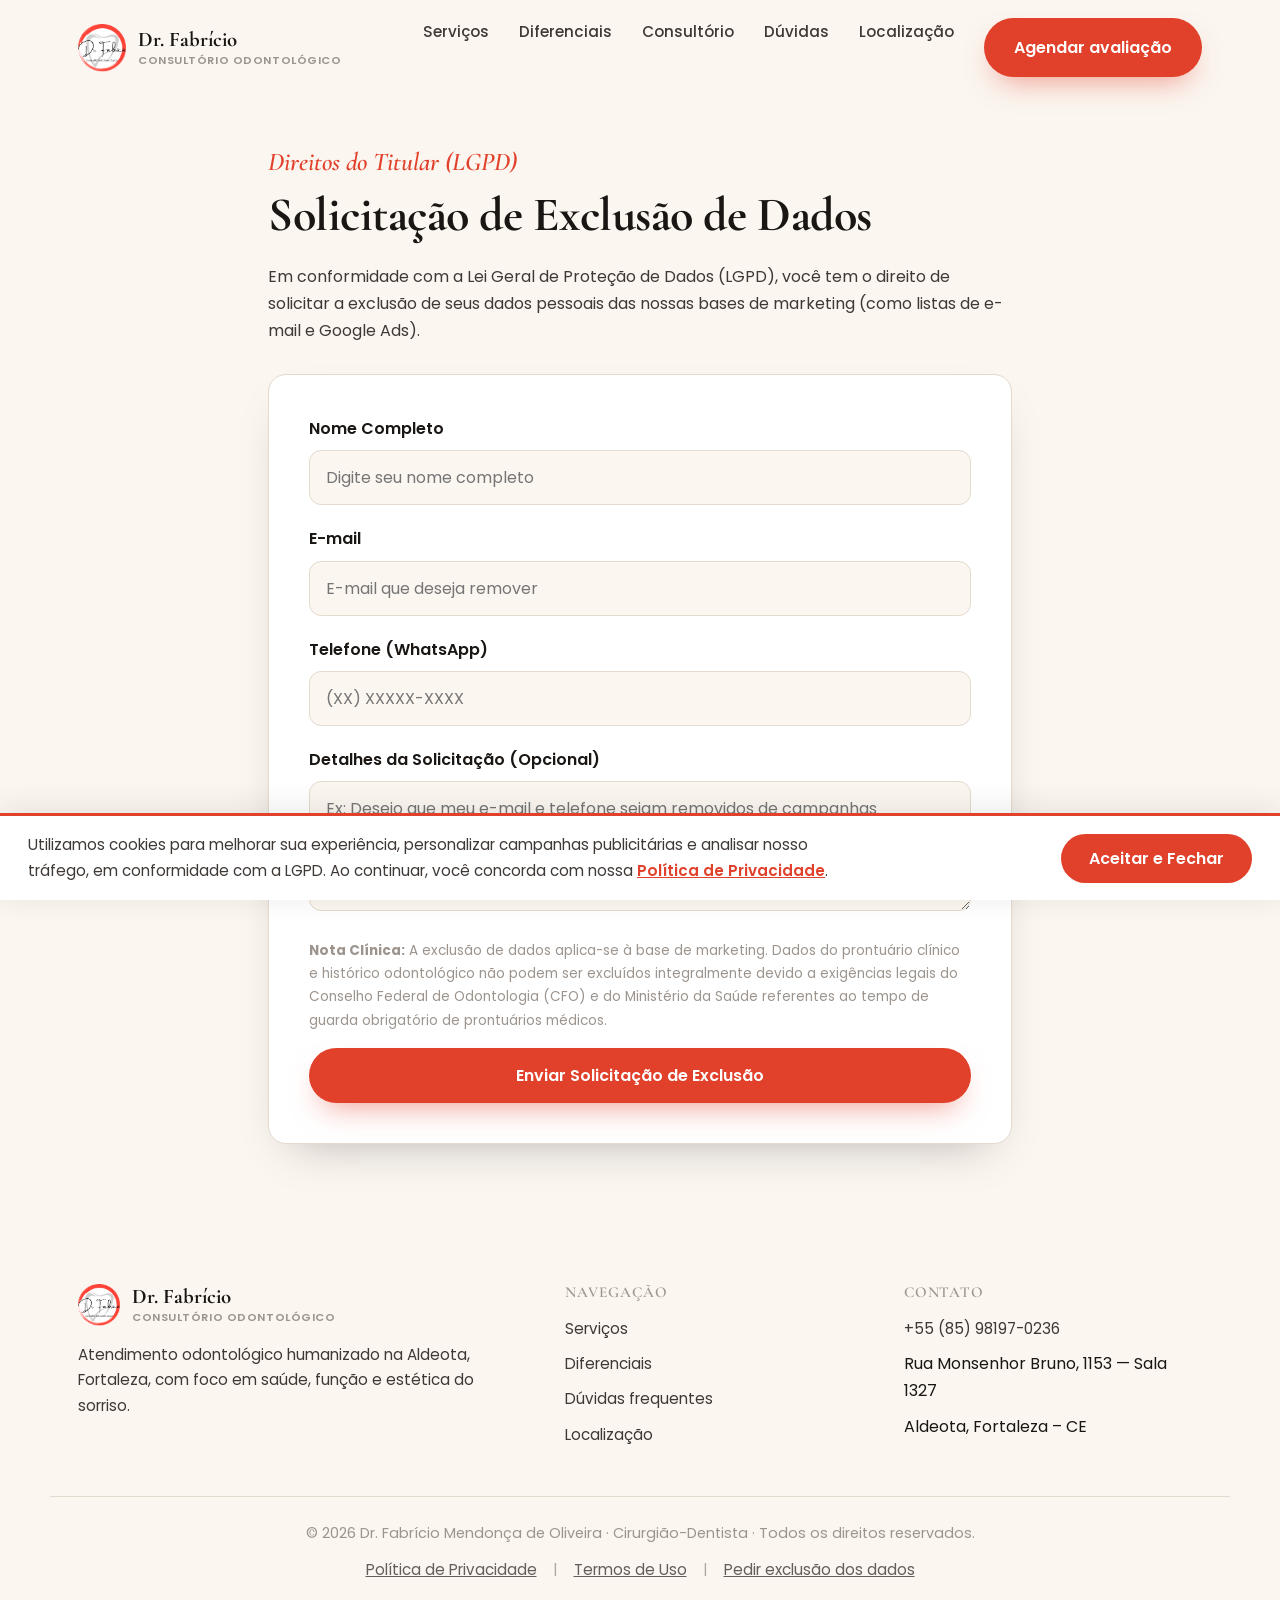
==== exclusao-de-dados.html @ 23b057a2 "feat: atualizacao completa com LGPD, formspree e tipografia" ====
<!DOCTYPE html>
<html lang="pt-BR">
<head>
<meta charset="UTF-8">
<meta name="viewport" content="width=device-width, initial-scale=1.0">
<title>Exclusão de Dados | Dr. Fabrício Mendonça de Oliveira</title>
<meta name="description" content="Solicite a exclusão dos seus dados pessoais conforme a Lei Geral de Proteção de Dados (LGPD).">
<meta name="robots" content="noindex, follow">

<link rel="icon" type="image/x-icon" href="assets/favicon.ico">
<link rel="preconnect" href="https://fonts.googleapis.com">
<link rel="preconnect" href="https://fonts.gstatic.com" crossorigin>
<link href="https://fonts.googleapis.com/css2?family=Cormorant+Garamond:ital,wght@0,500;0,600;0,700;1,500;1,600&family=Poppins:wght@400;500;600&display=swap" rel="stylesheet">
<link rel="stylesheet" href="style.css">
</head>
<body>

<!-- ================= HEADER ================= -->
<header id="header" class="scrolled">
  <div class="container">
    <a href="index.html" class="brand">
      <img src="assets/logo.png" alt="Logo Dr. Fabrício Mendonça de Oliveira">
      <div class="brand-name">Dr. Fabrício
        <span>Consultório Odontológico</span>
      </div>
    </a>
    <button class="menu-toggle" id="menuToggle" aria-label="Abrir menu" aria-expanded="false" aria-controls="navLinks">
      <span></span><span></span><span></span>
    </button>
    <nav>
      <ul class="nav-links" id="navLinks">
        <li><a href="index.html#servicos">Serviços</a></li>
        <li><a href="index.html#diferenciais">Diferenciais</a></li>
        <li><a href="index.html#consultorio">Consultório</a></li>
        <li><a href="index.html#faq">Dúvidas</a></li>
        <li><a href="index.html#local">Localização</a></li>
        <li><a class="btn btn-primary" href="https://wa.me/5585981970236" target="_blank" rel="noopener noreferrer">Agendar avaliação</a></li>
      </ul>
    </nav>
  </div>
</header>

<!-- ================= CONTEÚDO LEGAL ================= -->
<main class="legal-content">
  <span class="eyebrow">Direitos do Titular (LGPD)</span>
  <h1>Solicitação de Exclusão de Dados</h1>
  <p>Em conformidade com a Lei Geral de Proteção de Dados (LGPD), você tem o direito de solicitar a exclusão de seus dados pessoais das nossas bases de marketing (como listas de e-mail e Google Ads).</p>

  <div class="form-exclusao">
    
    <!-- Formulário -->
    <form id="lgpd-form">
      <div class="form-group">
        <label for="nome">Nome Completo</label>
        <input type="text" id="nome" name="nome" required placeholder="Digite seu nome completo">
      </div>
      
      <div class="form-group">
        <label for="email">E-mail</label>
        <input type="email" id="email" name="email" required placeholder="E-mail que deseja remover">
      </div>
      
      <div class="form-group">
        <label for="telefone">Telefone (WhatsApp)</label>
        <input type="tel" id="telefone" name="telefone" required placeholder="(XX) XXXXX-XXXX">
      </div>
      
      <div class="form-group">
        <label for="mensagem">Detalhes da Solicitação (Opcional)</label>
        <textarea id="mensagem" name="mensagem" rows="4" placeholder="Ex: Desejo que meu e-mail e telefone sejam removidos de campanhas publicitárias."></textarea>
      </div>
      
      <p class="form-obs"><strong>Nota Clínica:</strong> A exclusão de dados aplica-se à base de marketing. Dados do prontuário clínico e histórico odontológico não podem ser excluídos integralmente devido a exigências legais do Conselho Federal de Odontologia (CFO) e do Ministério da Saúde referentes ao tempo de guarda obrigatório de prontuários médicos.</p>
      
      <button type="submit" id="btn-submit" class="btn btn-primary" style="width:100%; justify-content:center; padding: 15px;">Enviar Solicitação de Exclusão</button>
    </form>

    <!-- Mensagem de Sucesso (Oculta por padrão) -->
    <div id="form-success" style="display: none; text-align: center; padding: 30px 0;">
      <svg width="64" height="64" viewBox="0 0 24 24" fill="none" stroke="var(--red)" stroke-width="2" style="margin-bottom: 15px;">
        <path d="M22 11.08V12a10 10 0 1 1-5.93-9.14"></path>
        <polyline points="22 4 12 14.01 9 11.01"></polyline>
      </svg>
      <h3 style="margin-bottom: 10px; font-size: 1.5rem;">Solicitação Recebida!</h3>
      <p style="color: var(--ink-soft);">Sua solicitação de exclusão de dados de marketing foi enviada com sucesso para nossa equipe. Processaremos seu pedido no prazo exigido pela lei.</p>
      <button onclick="window.location.href='index.html'" class="btn btn-ghost" style="margin-top: 15px;">Voltar ao Início</button>
    </div>

  </div>
</main>

<!-- ================= FOOTER ================= -->
<footer>
  <div class="container">
    <div>
      <div class="foot-brand">
        <img src="assets/logo.png" alt="Logo Dr. Fabrício">
        <div class="brand-name">Dr. Fabrício<span>Consultório Odontológico</span></div>
      </div>
      <p>Atendimento odontológico humanizado na Aldeota, Fortaleza, com foco em saúde, função e estética do sorriso.</p>
    </div>
    <div>
      <h4>Navegação</h4>
      <ul>
        <li><a href="index.html#servicos">Serviços</a></li>
        <li><a href="index.html#diferenciais">Diferenciais</a></li>
        <li><a href="index.html#faq">Dúvidas frequentes</a></li>
        <li><a href="index.html#local">Localização</a></li>
      </ul>
    </div>
    <div>
      <h4>Contato</h4>
      <ul>
        <li><a href="https://wa.me/5585981970236" target="_blank" rel="noopener noreferrer">+55 (85) 98197-0236</a></li>
        <li><span>Rua Monsenhor Bruno, 1153 — Sala 1327</span></li>
        <li><span>Aldeota, Fortaleza – CE</span></li>
      </ul>
    </div>
  </div>
  
  <div class="bottom">
    <div>© 2026 Dr. Fabrício Mendonça de Oliveira · Cirurgião-Dentista · Todos os direitos reservados.</div>
    <div class="legal-links">
      <a href="politica-de-privacidade.html">Política de Privacidade</a>
      <span>|</span>
      <a href="termos-de-uso.html">Termos de Uso</a>
      <span>|</span>
      <a href="exclusao-de-dados.html">Pedir exclusão dos dados</a>
    </div>
  </div>
</footer>

<script src="script.js"></script>

<!-- Script de Envio do Formulário Configurado com Formspree -->
<script>
  const form = document.getElementById("lgpd-form");
  const formSuccess = document.getElementById("form-success");
  const btnSubmit = document.getElementById("btn-submit");

  form.addEventListener("submit", async function(event) {
    event.preventDefault(); // Evita que a página recarregue
    
    // Altera o texto do botão para dar feedback visual de "loading"
    const originalText = btnSubmit.innerText;
    btnSubmit.innerText = "Enviando...";
    btnSubmit.style.opacity = "0.7";
    btnSubmit.disabled = true;

    const formData = new FormData(form);
    
    // URL do Formspree configurada:
    const formspreeURL = "https://formspree.io/f/xqpzbweb"; 

    try {
      const response = await fetch(formspreeURL, {
        method: "POST",
        body: formData,
        headers: {
          'Accept': 'application/json'
        }
      });

      if (response.ok) {
        // Sucesso: Esconde o formulário e mostra a tela de sucesso
        form.style.display = "none";
        formSuccess.style.display = "block";
        
        // Faz a rolagem suave para o topo do form para o usuário ler a mensagem
        formSuccess.scrollIntoView({ behavior: 'smooth', block: 'center' });
      } else {
        throw new Error("Erro no envio");
      }
    } catch (error) {
      alert("Ocorreu um erro ao enviar sua solicitação. Por favor, tente novamente ou entre em contato pelo WhatsApp.");
      
      // Restaura o botão caso dê erro
      btnSubmit.innerText = originalText;
      btnSubmit.style.opacity = "1";
      btnSubmit.disabled = false;
    }
  });
</script>

</body>
</html>
---- style.css ----
:root{
  --red:#E1402A;
  --red-dark:#B92E1C;
  --red-soft:#F7DAD3;
  --ink:#1A1614; /* Levemente mais escuro para facilitar leitura */
  --ink-soft:#3F3936; /* Mais contraste para textos de parágrafos */
  --cream:#FBF6F0;
  --sand:#F2E7DA;
  --stone:#9C948D;
  --stone-line:#E4DACD;
  --white:#FFFFFF;
  --radius:18px;
  --shadow:0 20px 45px -25px rgba(33,28,26,.35);
}

*{margin:0;padding:0;box-sizing:border-box;}
html{scroll-behavior:smooth;}

body{
  /* Textos de leitura usam Poppins (Super legível) */
  font-family:'Poppins', sans-serif;
  font-size: 1rem;
  color:var(--ink);
  background:var(--cream);
  line-height:1.7; /* Aumentado para respirar melhor as linhas */
  overflow-x:hidden;
}

h1,h2,h3,h4{
  /* Títulos mantém o luxo da Cormorant Garamond */
  font-family:'Cormorant Garamond', serif;
  font-weight:700;
  line-height:1.15;
  letter-spacing:-0.01em;
  color:var(--ink);
}

.eyebrow{
  font-family:'Cormorant Garamond', serif;
  font-style: italic;
  font-size:1.6rem; 
  color:var(--red);
  font-weight:600;
  display:inline-block;
  margin-bottom:.25rem;
}

a{color:inherit;text-decoration:none;}
img{max-width:100%;display:block;}
ul{list-style:none;}
button{font-family:inherit;cursor:pointer;border:none;background:none;}

.container{
  width:100%;
  max-width:1180px;
  margin:0 auto;
  padding:0 28px;
}

section{position:relative;}

/* ---------- Hand-drawn arc divider ---------- */
.arc-divider{
  display:block;
  width:100%;
  height:auto;
  color:var(--red);
}

/* ---------- Buttons ---------- */
.btn{
  display:inline-flex;
  align-items:center;
  gap:10px;
  padding:16px 30px;
  border-radius:999px;
  font-weight:600; /* Botões ficam destacados */
  font-size:1rem;
  transition:transform .25s ease, box-shadow .25s ease, background .25s ease;
  white-space:nowrap;
}
.btn-primary{
  background:var(--red);
  color:var(--white);
  box-shadow:0 14px 30px -12px rgba(225,64,42,.55);
}
.btn-primary:hover{background:var(--red-dark);transform:translateY(-2px);}
.btn-ghost{
  background:transparent;
  color:var(--ink);
  border:1.5px solid var(--stone-line);
}
.btn-ghost:hover{border-color:var(--red);color:var(--red);}
.btn svg{flex-shrink:0;}

/* ---------- Header ---------- */
header{
  position:fixed;
  top:0;left:0;right:0;
  z-index:100;
  padding:18px 0;
  transition:background .3s ease, padding .3s ease, box-shadow .3s ease;
}
header.scrolled{
  background:rgba(251,246,240,.95);
  backdrop-filter:blur(10px);
  padding:12px 0;
  box-shadow:0 8px 24px -16px rgba(0,0,0,.2);
}
header .container{
  display:flex;
  align-items:center;
  justify-content:space-between;
}
.brand{display:flex;align-items:center;gap:12px;}
.brand img{width:48px;height:48px;object-fit:contain;}
.brand-name{font-family:'Cormorant Garamond', serif;font-size:1.3rem;font-weight:700;line-height:1.1;}
.brand-name span{display:block;font-family:'Poppins', sans-serif; font-size:.7rem;color:var(--stone);font-weight:600;letter-spacing:.05em;text-transform:uppercase; margin-top: 2px;}

nav{display:flex;align-items:center;gap:34px;}
nav a{font-size:.95rem;font-weight:500;color:var(--ink-soft);transition:color .2s;}
nav a:hover{color:var(--red);}
.nav-links{display:flex;gap:30px;}

.menu-toggle{display:none;flex-direction:column;gap:5px;padding:6px;z-index:110;}
.menu-toggle span{width:24px;height:2.5px;background:var(--ink);border-radius:2px;transition:.3s;}

/* ---------- Hero ---------- */
.hero{
  padding:150px 0 90px;
  position:relative;
  overflow:hidden;
}
.hero::before{
  content:"";
  position:absolute;
  top:-120px;right:-160px;
  width:560px;height:560px;
  border-radius:50%;
  border:70px solid var(--red-soft);
  opacity:.6;
}
.hero .container{
  display:grid;
  grid-template-columns:1.05fr .95fr;
  gap:60px;
  align-items:center;
  position:relative;
  z-index:2;
}
.hero h1{
  font-size:clamp(2.6rem,4.4vw,4rem);
  margin-bottom:22px;
}
.hero h1 em{
  font-style:italic; /* Elegância no itálico */
  color:var(--red);
}
.hero p.lead{
  font-size:1.1rem;
  color:var(--ink-soft);
  max-width:520px;
  margin-bottom:34px;
}
.hero-ctas{display:flex;gap:16px;flex-wrap:wrap;margin-bottom:34px;}
.hero-trust{
  display:flex;
  gap:28px;
  flex-wrap:wrap;
  padding-top:26px;
  border-top:1px solid var(--stone-line);
}
.hero-trust div{font-size:.85rem;color:var(--ink-soft);}
.hero-trust strong{display:block;font-family:'Cormorant Garamond', serif;font-size:1.6rem;color:var(--ink);font-weight:700;}

.hero-visual{
  position:relative;
  display:flex;
  align-items:center;
  justify-content:center;
}
.hero-visual .ring{
  width:100%;
  max-width:420px;
  aspect-ratio:1/1;
  border-radius:50%;
  background:var(--white);
  border:2px solid var(--stone-line);
  display:flex;
  align-items:center;
  justify-content:center;
  position:relative;
  box-shadow:var(--shadow);
}
.hero-visual .ring img{width:78%;}
.hero-visual .badge{
  position:absolute;
  bottom:-4%;
  left:-6%;
  background:var(--ink);
  color:var(--white);
  padding:16px 20px;
  border-radius:16px;
  font-size:.85rem;
  font-weight:500;
  box-shadow:var(--shadow);
  max-width:200px;
}
.hero-visual .badge span{display:block;color:var(--red);font-family:'Cormorant Garamond', serif; font-style: italic; font-size:1.4rem;font-weight:600;}

/* ---------- Section shell ---------- */
.section{padding:96px 0;}
.section-alt{background:var(--sand);}
.section-head{
  max-width:640px;
  margin:0 auto 56px;
  text-align:center;
}
.section-head h2{font-size:clamp(2rem,3vw,2.6rem);}
.section-head p{color:var(--ink-soft);margin-top:14px;font-size:1.05rem;}
.reveal{opacity:0;transform:translateY(28px);transition:opacity .7s ease, transform .7s ease;}
.reveal.in{opacity:1;transform:translateY(0);}

/* ---------- Dores ---------- */
.dores{
  display:grid;
  grid-template-columns:repeat(4,1fr);
  gap:20px;
}
.dor-card{
  background:var(--white);
  border-radius:var(--radius);
  padding:30px 24px;
  border:1px solid var(--stone-line);
}
.dor-card .num{
  font-family:'Cormorant Garamond', serif;
  font-size:1.4rem;
  color:var(--red);
  font-weight:700;
  margin-bottom:14px;
}
.dor-card p{font-size:.95rem;color:var(--ink-soft);}
.bridge-line{
  text-align:center;
  max-width:680px;
  margin:46px auto 0;
  font-family:'Cormorant Garamond', serif;
  font-size:1.6rem;
  color:var(--ink);
}
.bridge-line em{font-style:italic;color:var(--red);}

/* ---------- Diferenciais ---------- */
.diferenciais{
  display:grid;
  grid-template-columns:repeat(4,1fr);
  gap:24px;
}
.dif-card{
  background:var(--white);
  padding:34px 26px;
  border-radius:var(--radius);
  box-shadow:var(--shadow);
  text-align:left;
}
.dif-card .icon{
  width:52px;height:52px;
  border-radius:14px;
  background:var(--red-soft);
  display:flex;align-items:center;justify-content:center;
  margin-bottom:20px;
  color:var(--red-dark);
}
.dif-card h3{font-size:1.15rem;margin-bottom:10px;font-weight:600;}
.dif-card p{font-size:.95rem;color:var(--ink-soft);}

/* ---------- Serviços ---------- */
.servicos{
  display:grid;
  grid-template-columns:repeat(3,1fr);
  gap:22px;
}
.servico-card{
  background:var(--white);
  border-radius:var(--radius);
  padding:30px 26px 26px;
  border:1px solid var(--stone-line);
  transition:transform .25s ease, box-shadow .25s ease, border-color .25s ease;
}
.servico-card:hover{
  transform:translateY(-6px);
  box-shadow:var(--shadow);
  border-color:transparent;
}
.servico-card .tag{
  display:inline-block;
  font-size:.75rem;
  font-weight:600;
  letter-spacing:.06em;
  text-transform:uppercase;
  color:var(--red);
  margin-bottom:14px;
}
.servico-card h3{font-size:1.4rem;margin-bottom:10px;}
.servico-card p{font-size:.95rem;color:var(--ink-soft);}

/* ---------- Galeria de fotos (scroll-snap) ---------- */
.gallery-wrap{
  position:relative;
  display:flex;
  align-items:center;
  gap:12px;
  max-width:1180px;
  margin:0 auto;
  padding:0 28px;
}
.gallery-scroll{
  display:flex;
  gap:18px;
  overflow-x:auto;
  scroll-snap-type:x mandatory;
  scroll-behavior:smooth;
  padding:4px 0 18px;
  -webkit-overflow-scrolling:touch;
  scrollbar-width:thin;
  scrollbar-color:var(--stone-line) transparent;
}
.gallery-scroll::-webkit-scrollbar{height:6px;}
.gallery-scroll::-webkit-scrollbar-thumb{background:var(--stone-line);border-radius:8px;}
.gallery-item{
  flex:0 0 auto;
  height:440px;
  scroll-snap-align:start;
  border-radius:var(--radius);
  overflow:hidden;
  box-shadow:var(--shadow);
  margin:0;
}
.gallery-item img{
  height:100%;
  width:auto;
  display:block;
  object-fit:cover;
}
.gallery-arrow{
  flex-shrink:0;
  width:44px;height:44px;
  border-radius:50%;
  background:var(--white);
  border:1.5px solid var(--stone-line);
  color:var(--ink);
  display:flex;align-items:center;justify-content:center;
  box-shadow:var(--shadow);
  transition:background .2s ease, color .2s ease, border-color .2s ease;
}
.gallery-arrow:hover{background:var(--red);color:var(--white);border-color:var(--red);}

/* ---------- Vídeos do consultório ---------- */
.videos-grid{
  display:grid;
  grid-template-columns:repeat(auto-fit, minmax(220px, 1fr));
  gap:24px;
  max-width:640px;
  margin:0 auto;
}
.video-card{
  aspect-ratio:9/16;
  border-radius:var(--radius);
  overflow:hidden;
  border:1px solid var(--stone-line);
  box-shadow:var(--shadow);
  background:#000;
}
.video-card video{
  width:100%;
  height:100%;
  object-fit:cover;
  display:block;
}

/* ---------- Sobre ---------- */
.sobre .container{
  display:grid;
  grid-template-columns:.85fr 1.15fr;
  gap:64px;
  align-items:center;
}
.sobre-visual{
  background:var(--white);
  border-radius:24px;
  padding:50px 30px;
  display:flex;
  align-items:center;
  justify-content:center;
  border:1px solid var(--stone-line);
}
.sobre-visual img{width:220px;}
.sobre-text p{color:var(--ink-soft);margin-bottom:18px;font-size:1rem;}
.sobre-stats{
  display:flex;
  gap:36px;
  margin-top:30px;
  flex-wrap:wrap;
}
.sobre-stats div strong{
  display:block;
  font-family:'Cormorant Garamond', serif;
  font-size:2.2rem;
  font-weight:700;
  color:var(--red);
}
.sobre-stats div span{font-size:.9rem;color:var(--stone);}

/* ---------- FAQ ---------- */
.faq-list{max-width:780px;margin:0 auto;}
.faq-item{
  background:var(--white);
  border:1px solid var(--stone-line);
  border-radius:16px;
  margin-bottom:14px;
  overflow:hidden;
}
.faq-q{
  width:100%;
  display:flex;
  align-items:center;
  justify-content:space-between;
  gap:16px;
  padding:22px 26px;
  text-align:left;
  font-family:'Cormorant Garamond', serif;
  font-size:1.35rem;
  font-weight:600;
}
.faq-q .plus{
  flex-shrink:0;
  width:26px;height:26px;
  border-radius:50%;
  background:var(--red-soft);
  color:var(--red-dark);
  display:flex;align-items:center;justify-content:center;
  font-size:1.1rem;
  transition:transform .3s ease, background .3s ease;
}
.faq-item.open .faq-q .plus{transform:rotate(45deg);background:var(--red);color:#fff;}
.faq-a{
  max-height:0;
  overflow:hidden;
  transition:max-height .35s ease;
}
.faq-a p{padding:0 26px 22px;color:var(--ink-soft);font-size:.95rem;max-width:640px;}

/* ---------- Localização ---------- */
.local .container{
  display:grid;
  grid-template-columns:.9fr 1.1fr;
  gap:40px;
  align-items:stretch;
}
.local-info{
  background:var(--white);
  border-radius:var(--radius);
  padding:38px 34px;
  border:1px solid var(--stone-line);
}
.local-info h3{font-size:1.6rem;margin-bottom:20px;}
.local-row{
  display:flex;
  gap:14px;
  margin-bottom:20px;
  align-items:flex-start;
}
.local-row .ico{
  width:38px;height:38px;
  border-radius:10px;
  background:var(--red-soft);
  color:var(--red-dark);
  display:flex;align-items:center;justify-content:center;
  flex-shrink:0;
}
.local-row strong{display:block;font-size:1rem;margin-bottom:2px;font-weight:600;}
.local-row span, .local-row a{font-size:.95rem;color:var(--ink-soft);}
.hours-table{width:100%;border-collapse:collapse;font-size:.95rem;margin-top:4px;}
.hours-table td{padding:3px 0;color:var(--ink-soft);}
.hours-table td:last-child{text-align:right;font-weight:600;color:var(--ink);}
.map-frame{
  border-radius:var(--radius);
  overflow:hidden;
  border:1px solid var(--stone-line);
  min-height:340px;
}
.map-frame iframe{width:100%;height:100%;min-height:340px;border:0;display:block;}

/* ---------- CTA final ---------- */
.cta-final{
  background:var(--ink);
  color:var(--white);
  border-radius:28px;
  margin:0 auto;
  max-width:1180px;
  padding:70px 60px;
  text-align:center;
  position:relative;
  overflow:hidden;
}
.cta-final::before{
  content:"";
  position:absolute;
  bottom:-140px;left:-100px;
  width:340px;height:340px;
  border-radius:50%;
  border:56px solid rgba(225,64,42,.35);
}
.cta-final h2{color:var(--white);font-size:clamp(2rem,3.4vw,2.8rem);margin-bottom:16px;position:relative;z-index:2;}
.cta-final p{color:#D8D2CC;max-width:520px;margin:0 auto 32px;position:relative;z-index:2;font-size: 1.05rem;}
.cta-final .hero-ctas{justify-content:center;position:relative;z-index:2;}

/* ---------- Footer ---------- */
footer{padding:60px 0 30px;}
footer .container{
  display:grid;
  grid-template-columns:1.2fr .8fr .8fr;
  gap:40px;
  padding-bottom:40px;
  border-bottom:1px solid var(--stone-line);
}
.foot-brand{display:flex;gap:12px;align-items:center;margin-bottom:16px;}
.foot-brand img{width:42px;}
footer h4{font-size:.95rem;text-transform:uppercase;letter-spacing:.06em;color:var(--stone);margin-bottom:14px;font-weight:600;}
footer p, footer a{font-size:.95rem;color:var(--ink-soft);}
footer li{margin-bottom:8px;}
footer .bottom{
  padding-top:24px;
  display:flex;
  flex-direction:column;
  align-items:center;
  gap:12px;
  text-align:center;
  font-size:.9rem;
  color:var(--stone);
}

/* ---------- Legal Links & Pages (LGPD, Privacidade, Termos) ---------- */
.legal-links {
  display:flex;
  gap:16px;
  font-size:.9rem;
  opacity:.8;
  flex-wrap:wrap;
  justify-content:center;
}
.legal-links a {
  text-decoration:underline;
  transition:color .2s ease;
}
.legal-links a:hover {
  color:var(--red);
}
.legal-links span {
  color:var(--stone);
}

.legal-content {
  max-width:800px;
  margin:140px auto 80px;
  padding:0 28px;
}
.legal-content h1 {
  margin-bottom:20px;
  font-size:clamp(2.2rem, 4vw, 3rem);
}
.legal-content h2 {
  margin-top:40px;
  margin-bottom:16px;
  font-size:1.8rem;
}
.legal-content p, .legal-content li {
  margin-bottom:16px;
  color:var(--ink-soft);
  font-size: 1rem;
}
.legal-content ul {
  margin-left:24px;
  margin-bottom:24px;
  list-style:disc;
}
.legal-content a {
  color:var(--red);
  text-decoration:underline;
}

/* ---------- Formulário de Exclusão LGPD ---------- */
.form-exclusao {
  background:var(--white);
  padding:40px;
  border-radius:var(--radius);
  box-shadow:var(--shadow);
  border:1px solid var(--stone-line);
  margin-top:30px;
}
.form-group {
  margin-bottom:20px;
}
.form-group label {
  display:block;
  margin-bottom:8px;
  font-weight:600;
  font-size:1rem;
}
.form-group input, .form-group textarea {
  width:100%;
  padding:14px 16px;
  border:1.5px solid var(--stone-line);
  border-radius:12px;
  font-family:inherit;
  font-size:1rem;
  background:var(--cream);
  transition:border-color .3s, background .3s;
}
.form-group input:focus, .form-group textarea:focus {
  outline:none;
  border-color:var(--red);
  background:var(--white);
}
.form-obs {
  font-size:.85rem !important;
  color:var(--stone) !important;
  margin:20px 0;
}

/* ---------- Banner de Cookies (Google Ads / LGPD) ---------- */
#cookie-banner {
  position:fixed;
  bottom:0;
  left:0;
  width:100%;
  background:var(--white);
  padding:16px 28px;
  box-shadow:0 -4px 30px rgba(33,28,26,.1);
  z-index:9999;
  display:flex;
  flex-direction:column;
  gap:16px;
  align-items:center;
  justify-content:center;
  text-align:center;
  transform:translateY(100%);
  transition:transform .5s cubic-bezier(.4, 0, .2, 1);
  border-top:3px solid var(--red);
}
#cookie-banner.show {
  transform:translateY(0);
}
#cookie-banner p {
  margin:0;
  font-size:.95rem;
  color:var(--ink-soft);
  max-width:800px;
}
#cookie-banner a {
  color:var(--red);
  text-decoration:underline;
  font-weight:600;
}
#cookie-banner button {
  background:var(--red);
  color:var(--white);
  padding:12px 28px;
  border-radius:999px;
  font-weight:600;
  font-size:1rem;
  transition:background .2s, transform .2s;
}
#cookie-banner button:hover {
  background:var(--red-dark);
  transform:translateY(-2px);
}

/* ---------- WhatsApp float ---------- */
.wa-float{
  position:fixed;
  bottom:24px;right:24px;
  width:60px;height:60px;
  border-radius:50%;
  background:#25D366;
  display:flex;align-items:center;justify-content:center;
  box-shadow:0 14px 30px -10px rgba(0,0,0,.4);
  z-index:90;
  transition:transform .25s ease;
}
.wa-float:hover{transform:scale(1.08);}

/* ---------- Responsive ---------- */
@media (min-width: 768px) {
  #cookie-banner {
    flex-direction:row;
    text-align:left;
    justify-content:space-between;
  }
  #cookie-banner p {
    margin-right:20px;
  }
}
@media (max-width:980px){
  .hero .container{grid-template-columns:1fr;}
  .hero-visual{order:-1;max-width:340px;margin:0 auto;}
  .dores{grid-template-columns:repeat(2,1fr);}
  .diferenciais{grid-template-columns:repeat(2,1fr);}
  .servicos{grid-template-columns:repeat(2,1fr);}
  .sobre .container{grid-template-columns:1fr;}
  .sobre-visual{max-width:260px;margin:0 auto;}
  .local .container{grid-template-columns:1fr;}
}
@media (max-width:720px){
  .nav-links{
    position:fixed;top:0;right:0;
    height:100vh;width:78%;max-width:320px;
    background:var(--white);
    flex-direction:column;
    justify-content:center;
    align-items:flex-start;
    gap:26px;
    padding:40px;
    transform:translateX(100%);
    transition:transform .35s ease;
    box-shadow:-20px 0 50px rgba(0,0,0,.15);
  }
  .nav-links.open{transform:translateX(0);}
  .nav-links a{font-size:1.2rem;}
  .menu-toggle{display:flex;}
  .hero{padding-top:120px;}
  .gallery-item{height:300px;}
  .gallery-arrow{display:none;}
  .videos-grid{grid-template-columns:repeat(2, 1fr);gap:12px;max-width:320px;}
  .dores{grid-template-columns:1fr;}
  .diferenciais{grid-template-columns:1fr;}
  .servicos{grid-template-columns:1fr;}
  .cta-final{padding:50px 26px;}
  footer .container{grid-template-columns:1fr;gap:30px;}
  .hero-visual .badge{left:0;bottom:-14%;max-width:170px;padding:12px 16px;font-size:.85rem;}
  
  /* Ajustes responsivos para as páginas legais */
  .legal-content {
    padding: 0 20px;
    margin: 120px auto 60px;
  }
  .form-exclusao {
    padding: 24px 20px;
  }
}
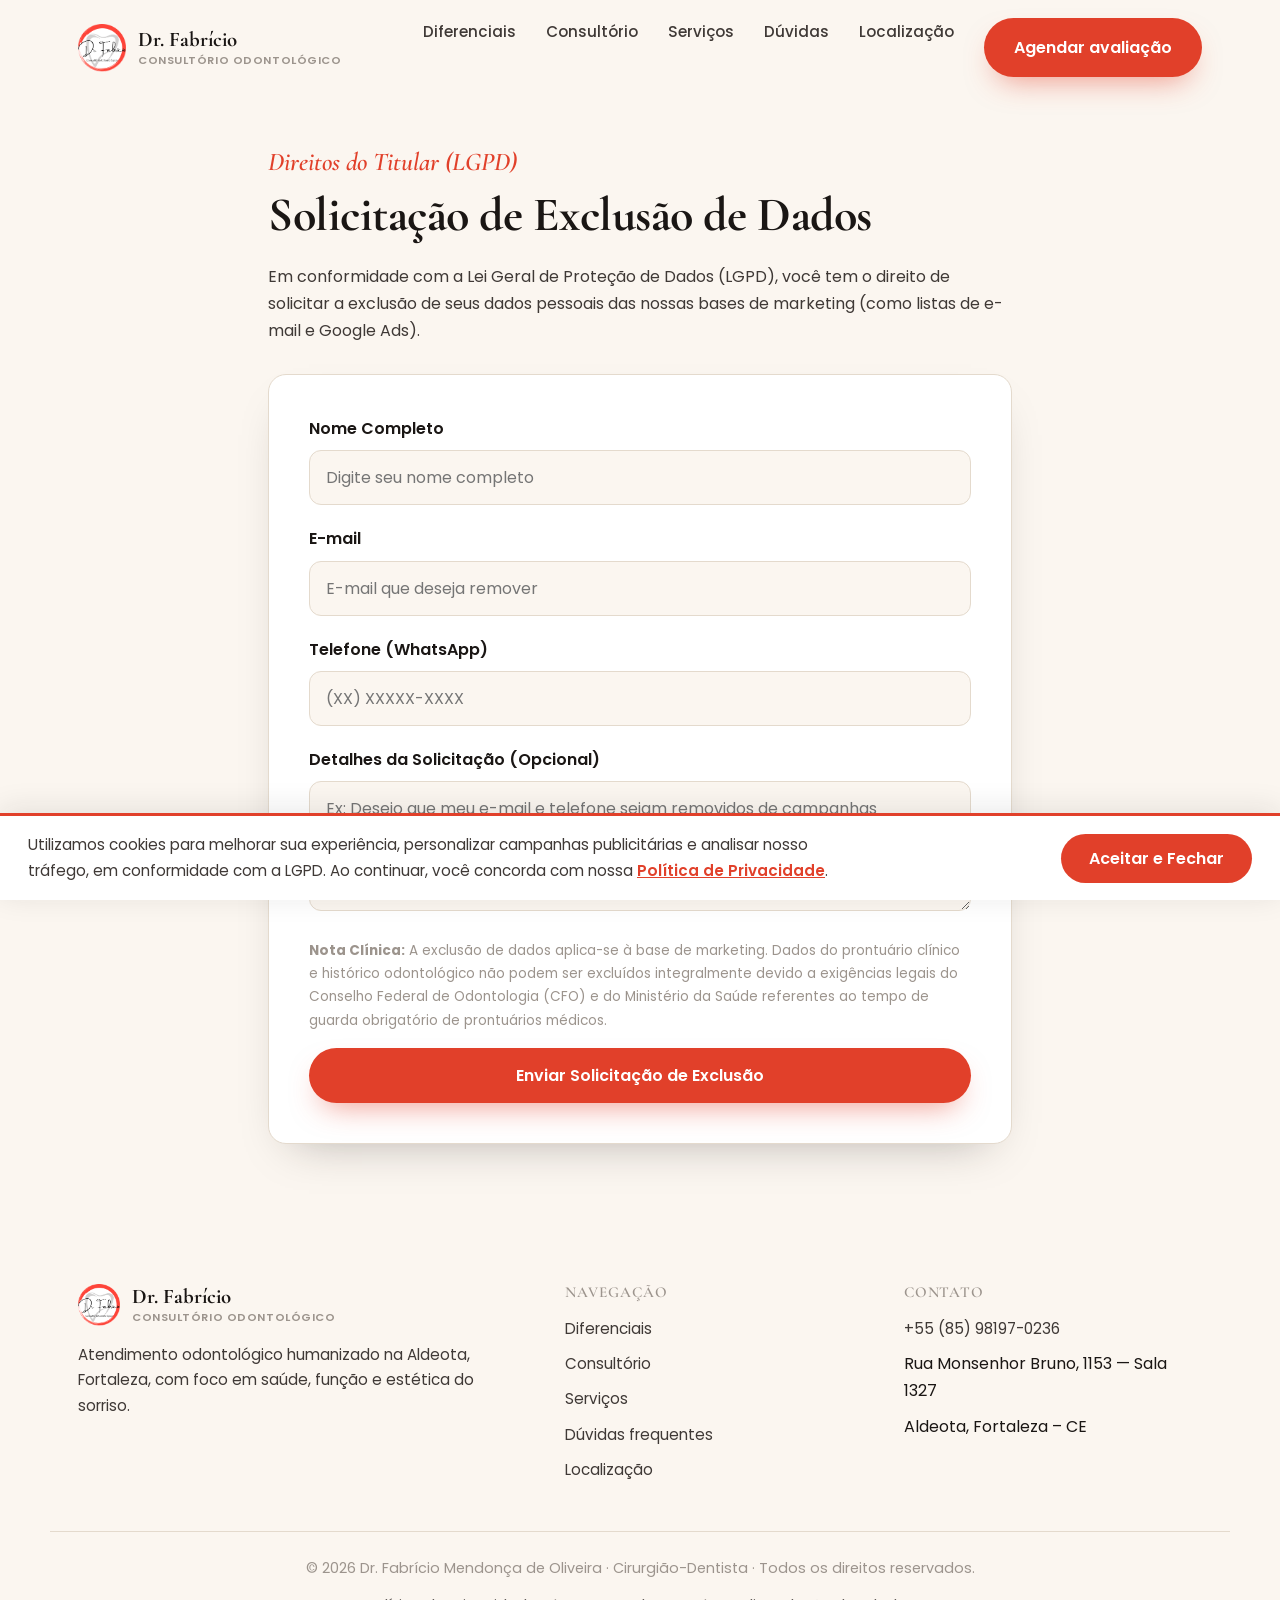
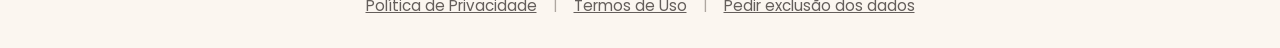
==== commit f2a244d8: "feat: adiciona novas imagens otimizadas e video mp4" ====
--- a/exclusao-de-dados.html
+++ b/exclusao-de-dados.html
@@ -29,9 +29,9 @@
     </button>
     <nav>
       <ul class="nav-links" id="navLinks">
-        <li><a href="index.html#servicos">Serviços</a></li>
         <li><a href="index.html#diferenciais">Diferenciais</a></li>
         <li><a href="index.html#consultorio">Consultório</a></li>
+        <li><a href="index.html#servicos">Serviços</a></li>
         <li><a href="index.html#faq">Dúvidas</a></li>
         <li><a href="index.html#local">Localização</a></li>
         <li><a class="btn btn-primary" href="https://wa.me/5585981970236" target="_blank" rel="noopener noreferrer">Agendar avaliação</a></li>
@@ -102,8 +102,9 @@
     <div>
       <h4>Navegação</h4>
       <ul>
+        <li><a href="index.html#diferenciais">Diferenciais</a></li>
+        <li><a href="index.html#consultorio">Consultório</a></li>
         <li><a href="index.html#servicos">Serviços</a></li>
-        <li><a href="index.html#diferenciais">Diferenciais</a></li>
         <li><a href="index.html#faq">Dúvidas frequentes</a></li>
         <li><a href="index.html#local">Localização</a></li>
       </ul>
--- a/style.css
+++ b/style.css
@@ -2,8 +2,8 @@
   --red:#E1402A;
   --red-dark:#B92E1C;
   --red-soft:#F7DAD3;
-  --ink:#1A1614; /* Levemente mais escuro para facilitar leitura */
-  --ink-soft:#3F3936; /* Mais contraste para textos de parágrafos */
+  --ink:#1A1614;
+  --ink-soft:#3F3936;
   --cream:#FBF6F0;
   --sand:#F2E7DA;
   --stone:#9C948D;
@@ -17,17 +17,15 @@
 html{scroll-behavior:smooth;}
 
 body{
-  /* Textos de leitura usam Poppins (Super legível) */
   font-family:'Poppins', sans-serif;
   font-size: 1rem;
   color:var(--ink);
   background:var(--cream);
-  line-height:1.7; /* Aumentado para respirar melhor as linhas */
+  line-height:1.7;
   overflow-x:hidden;
 }
 
 h1,h2,h3,h4{
-  /* Títulos mantém o luxo da Cormorant Garamond */
   font-family:'Cormorant Garamond', serif;
   font-weight:700;
   line-height:1.15;
@@ -74,7 +72,7 @@
   gap:10px;
   padding:16px 30px;
   border-radius:999px;
-  font-weight:600; /* Botões ficam destacados */
+  font-weight:600;
   font-size:1rem;
   transition:transform .25s ease, box-shadow .25s ease, background .25s ease;
   white-space:nowrap;
@@ -92,6 +90,12 @@
 }
 .btn-ghost:hover{border-color:var(--red);color:var(--red);}
 .btn svg{flex-shrink:0;}
+
+/* ---------- Mini CTA ---------- */
+.mini-cta{
+  text-align:center;
+  margin-top:28px;
+}
 
 /* ---------- Header ---------- */
 header{
@@ -149,18 +153,12 @@
   z-index:2;
 }
 .hero h1{
-  font-size:clamp(2.6rem,4.4vw,4rem);
-  margin-bottom:22px;
+  font-size:clamp(2rem,3.6vw,3.1rem);
+  margin-bottom:26px;
 }
 .hero h1 em{
-  font-style:italic; /* Elegância no itálico */
+  font-style:italic;
   color:var(--red);
-}
-.hero p.lead{
-  font-size:1.1rem;
-  color:var(--ink-soft);
-  max-width:520px;
-  margin-bottom:34px;
 }
 .hero-ctas{display:flex;gap:16px;flex-wrap:wrap;margin-bottom:34px;}
 .hero-trust{
@@ -179,36 +177,39 @@
   align-items:center;
   justify-content:center;
 }
-.hero-visual .ring{
+.hero-photo{
   width:100%;
-  max-width:420px;
-  aspect-ratio:1/1;
-  border-radius:50%;
+  max-width:400px;
+  aspect-ratio:3/4;
+  border-radius:32px;
   background:var(--white);
   border:2px solid var(--stone-line);
-  display:flex;
-  align-items:center;
-  justify-content:center;
   position:relative;
   box-shadow:var(--shadow);
-}
-.hero-visual .ring img{width:78%;}
-.hero-visual .badge{
+  overflow:hidden;
+}
+.hero-photo img{
+  width:100%;
+  height:100%;
+  object-fit:cover;
+  object-position:center top;
+}
+.hero-photo .badge{
   position:absolute;
-  bottom:-4%;
-  left:-6%;
+  bottom:22px;
+  left:22px;
+  right:22px;
   background:var(--ink);
   color:var(--white);
   padding:16px 20px;
   border-radius:16px;
-  font-size:.85rem;
+  font-size:.95rem;
   font-weight:500;
   box-shadow:var(--shadow);
-  max-width:200px;
-}
-.hero-visual .badge span{display:block;color:var(--red);font-family:'Cormorant Garamond', serif; font-style: italic; font-size:1.4rem;font-weight:600;}
-
-/* ---------- Section shell ---------- */
+}
+.hero-photo .badge span{display:block;color:var(--red-soft);font-family:'Cormorant Garamond', serif; font-style: italic; font-size:1.3rem;font-weight:600;}
+
+/* ---------- Sections globais ---------- */
 .section{padding:96px 0;}
 .section-alt{background:var(--sand);}
 .section-head{
@@ -305,78 +306,35 @@
 .servico-card h3{font-size:1.4rem;margin-bottom:10px;}
 .servico-card p{font-size:.95rem;color:var(--ink-soft);}
 
-/* ---------- Galeria de fotos (scroll-snap) ---------- */
-.gallery-wrap{
-  position:relative;
-  display:flex;
-  align-items:center;
-  gap:12px;
-  max-width:1180px;
-  margin:0 auto;
-  padding:0 28px;
-}
-.gallery-scroll{
-  display:flex;
-  gap:18px;
-  overflow-x:auto;
-  scroll-snap-type:x mandatory;
-  scroll-behavior:smooth;
-  padding:4px 0 18px;
-  -webkit-overflow-scrolling:touch;
-  scrollbar-width:thin;
-  scrollbar-color:var(--stone-line) transparent;
-}
-.gallery-scroll::-webkit-scrollbar{height:6px;}
-.gallery-scroll::-webkit-scrollbar-thumb{background:var(--stone-line);border-radius:8px;}
-.gallery-item{
-  flex:0 0 auto;
-  height:440px;
-  scroll-snap-align:start;
-  border-radius:var(--radius);
-  overflow:hidden;
-  box-shadow:var(--shadow);
-  margin:0;
-}
-.gallery-item img{
-  height:100%;
-  width:auto;
-  display:block;
-  object-fit:cover;
-}
-.gallery-arrow{
-  flex-shrink:0;
-  width:44px;height:44px;
-  border-radius:50%;
-  background:var(--white);
-  border:1.5px solid var(--stone-line);
-  color:var(--ink);
-  display:flex;align-items:center;justify-content:center;
-  box-shadow:var(--shadow);
-  transition:background .2s ease, color .2s ease, border-color .2s ease;
-}
-.gallery-arrow:hover{background:var(--red);color:var(--white);border-color:var(--red);}
-
-/* ---------- Vídeos do consultório ---------- */
-.videos-grid{
+/* ---------- Fotos do espaço ---------- */
+.space-photos{
   display:grid;
-  grid-template-columns:repeat(auto-fit, minmax(220px, 1fr));
-  gap:24px;
-  max-width:640px;
-  margin:0 auto;
-}
-.video-card{
-  aspect-ratio:9/16;
+  grid-template-columns:repeat(3,1fr);
+  gap:20px;
+  max-width:1000px;
+  margin:40px auto 0;
+}
+.space-photo{
   border-radius:var(--radius);
   overflow:hidden;
   border:1px solid var(--stone-line);
   box-shadow:var(--shadow);
-  background:#000;
-}
-.video-card video{
+  position:relative;
+  aspect-ratio:4/5;
+}
+.space-photo img{
   width:100%;
   height:100%;
   object-fit:cover;
-  display:block;
+}
+.space-photo figcaption{
+  position:absolute;
+  left:0;right:0;bottom:0;
+  padding:14px 16px;
+  font-size:.85rem;
+  font-weight:600;
+  color:var(--white);
+  background:linear-gradient(to top, rgba(26,22,20,.75), rgba(26,22,20,0));
 }
 
 /* ---------- Sobre ---------- */
@@ -387,15 +345,13 @@
   align-items:center;
 }
 .sobre-visual{
-  background:var(--white);
   border-radius:24px;
-  padding:50px 30px;
-  display:flex;
-  align-items:center;
-  justify-content:center;
+  overflow:hidden;
   border:1px solid var(--stone-line);
-}
-.sobre-visual img{width:220px;}
+  box-shadow:var(--shadow);
+  aspect-ratio:3/4;
+}
+.sobre-visual img{width:100%;height:100%;object-fit:cover;}
 .sobre-text p{color:var(--ink-soft);margin-bottom:18px;font-size:1rem;}
 .sobre-stats{
   display:flex;
@@ -451,46 +407,119 @@
 }
 .faq-a p{padding:0 26px 22px;color:var(--ink-soft);font-size:.95rem;max-width:640px;}
 
-/* ---------- Localização ---------- */
-.local .container{
-  display:grid;
-  grid-template-columns:.9fr 1.1fr;
-  gap:40px;
-  align-items:stretch;
-}
-.local-info{
-  background:var(--white);
-  border-radius:var(--radius);
-  padding:38px 34px;
-  border:1px solid var(--stone-line);
-}
-.local-info h3{font-size:1.6rem;margin-bottom:20px;}
-.local-row{
-  display:flex;
-  gap:14px;
-  margin-bottom:20px;
-  align-items:flex-start;
-}
-.local-row .ico{
-  width:38px;height:38px;
-  border-radius:10px;
-  background:var(--red-soft);
-  color:var(--red-dark);
-  display:flex;align-items:center;justify-content:center;
-  flex-shrink:0;
-}
-.local-row strong{display:block;font-size:1rem;margin-bottom:2px;font-weight:600;}
-.local-row span, .local-row a{font-size:.95rem;color:var(--ink-soft);}
-.hours-table{width:100%;border-collapse:collapse;font-size:.95rem;margin-top:4px;}
-.hours-table td{padding:3px 0;color:var(--ink-soft);}
-.hours-table td:last-child{text-align:right;font-weight:600;color:var(--ink);}
-.map-frame{
-  border-radius:var(--radius);
-  overflow:hidden;
-  border:1px solid var(--stone-line);
-  min-height:340px;
-}
-.map-frame iframe{width:100%;height:100%;min-height:340px;border:0;display:block;}
+/* =======================================================
+   NOVO LAYOUT DE LOCALIZAÇÃO (GRID 3 COLUNAS) 
+======================================================== */
+.local-grid {
+  display: grid;
+  /* Col 1: Texto | Col 2: Vídeo | Col 3: Mapa */
+  grid-template-columns: 360px 280px 1fr;
+  gap: 24px;
+  align-items: stretch;
+}
+
+/* 1. Card de Informações */
+.local-info {
+  background: var(--white);
+  border-radius: var(--radius);
+  padding: 38px 32px;
+  border: 1px solid var(--stone-line);
+  display: flex;
+  flex-direction: column;
+}
+.local-row {
+  display: flex;
+  gap: 14px;
+  margin-bottom: 22px;
+  align-items: flex-start;
+}
+.local-row .ico {
+  width: 38px; height: 38px;
+  border-radius: 10px;
+  background: var(--red-soft);
+  color: var(--red-dark);
+  display: flex; align-items: center; justify-content: center;
+  flex-shrink: 0;
+}
+.local-row strong {
+  display: block; font-size: 1rem; margin-bottom: 2px; font-weight: 600;
+}
+.local-row span, .local-row a {
+  font-size: .95rem; color: var(--ink-soft);
+}
+.hours-table {
+  width: 100%; border-collapse: collapse; font-size: .95rem; margin-top: 4px;
+}
+.hours-table td { padding: 3px 0; color: var(--ink-soft); }
+.hours-table td:last-child { text-align: right; font-weight: 600; color: var(--ink); }
+
+/* 2. Card do Vídeo */
+.local-video-card {
+  background: var(--white);
+  border-radius: var(--radius);
+  padding: 24px;
+  border: 1px solid var(--stone-line);
+  display: flex;
+  flex-direction: column;
+  align-items: center;
+  justify-content: center;
+}
+.local-video-label {
+  display: block;
+  font-family: 'Cormorant Garamond', serif;
+  font-style: italic;
+  font-size: 1.25rem;
+  color: var(--red);
+  font-weight: 600;
+  margin-bottom: 16px;
+  text-align: center;
+  width: 100%;
+}
+.video-wrapper {
+  position: relative;
+  width: 100%;
+  max-width: 240px; /* Mantém a proporção celular */
+  border-radius: 12px;
+  overflow: hidden;
+  background-color: #000;
+  box-shadow: 0 10px 25px -5px rgba(0,0,0,0.15);
+}
+.video-wrapper video {
+  width: 100%;
+  height: 100%;
+  display: block;
+  object-fit: cover;
+  aspect-ratio: 9/16;
+}
+.sound-toggle-btn {
+  position: absolute;
+  bottom: 12px;
+  right: 12px;
+  background: rgba(0, 0, 0, 0.65);
+  color: #fff;
+  border: none;
+  border-radius: 50%;
+  width: 40px;
+  height: 40px;
+  display: flex;
+  align-items: center;
+  justify-content: center;
+  cursor: pointer;
+  transition: background 0.3s ease;
+  z-index: 10;
+  backdrop-filter: blur(4px);
+}
+.sound-toggle-btn:hover { background: rgba(0, 0, 0, 0.85); }
+
+/* 3. Mapa */
+.map-frame {
+  border-radius: var(--radius);
+  overflow: hidden;
+  border: 1px solid var(--stone-line);
+  height: 100%;
+  min-height: 450px; /* Garante que não fique amassado */
+}
+.map-frame iframe { width: 100%; height: 100%; border: 0; display: block; }
 
 /* ---------- CTA final ---------- */
 .cta-final{
@@ -541,177 +570,65 @@
   color:var(--stone);
 }
 
-/* ---------- Legal Links & Pages (LGPD, Privacidade, Termos) ---------- */
-.legal-links {
-  display:flex;
-  gap:16px;
-  font-size:.9rem;
-  opacity:.8;
-  flex-wrap:wrap;
-  justify-content:center;
-}
-.legal-links a {
-  text-decoration:underline;
-  transition:color .2s ease;
-}
-.legal-links a:hover {
-  color:var(--red);
-}
-.legal-links span {
-  color:var(--stone);
-}
-
-.legal-content {
-  max-width:800px;
-  margin:140px auto 80px;
-  padding:0 28px;
-}
-.legal-content h1 {
-  margin-bottom:20px;
-  font-size:clamp(2.2rem, 4vw, 3rem);
-}
-.legal-content h2 {
-  margin-top:40px;
-  margin-bottom:16px;
-  font-size:1.8rem;
-}
-.legal-content p, .legal-content li {
-  margin-bottom:16px;
-  color:var(--ink-soft);
-  font-size: 1rem;
-}
-.legal-content ul {
-  margin-left:24px;
-  margin-bottom:24px;
-  list-style:disc;
-}
-.legal-content a {
-  color:var(--red);
-  text-decoration:underline;
-}
-
-/* ---------- Formulário de Exclusão LGPD ---------- */
-.form-exclusao {
-  background:var(--white);
-  padding:40px;
-  border-radius:var(--radius);
-  box-shadow:var(--shadow);
-  border:1px solid var(--stone-line);
-  margin-top:30px;
-}
-.form-group {
-  margin-bottom:20px;
-}
-.form-group label {
-  display:block;
-  margin-bottom:8px;
-  font-weight:600;
-  font-size:1rem;
-}
-.form-group input, .form-group textarea {
-  width:100%;
-  padding:14px 16px;
-  border:1.5px solid var(--stone-line);
-  border-radius:12px;
-  font-family:inherit;
-  font-size:1rem;
-  background:var(--cream);
-  transition:border-color .3s, background .3s;
-}
-.form-group input:focus, .form-group textarea:focus {
-  outline:none;
-  border-color:var(--red);
-  background:var(--white);
-}
-.form-obs {
-  font-size:.85rem !important;
-  color:var(--stone) !important;
-  margin:20px 0;
-}
-
-/* ---------- Banner de Cookies (Google Ads / LGPD) ---------- */
-#cookie-banner {
-  position:fixed;
-  bottom:0;
-  left:0;
-  width:100%;
-  background:var(--white);
-  padding:16px 28px;
-  box-shadow:0 -4px 30px rgba(33,28,26,.1);
-  z-index:9999;
-  display:flex;
-  flex-direction:column;
-  gap:16px;
-  align-items:center;
-  justify-content:center;
-  text-align:center;
-  transform:translateY(100%);
-  transition:transform .5s cubic-bezier(.4, 0, .2, 1);
-  border-top:3px solid var(--red);
-}
-#cookie-banner.show {
-  transform:translateY(0);
-}
-#cookie-banner p {
-  margin:0;
-  font-size:.95rem;
-  color:var(--ink-soft);
-  max-width:800px;
-}
-#cookie-banner a {
-  color:var(--red);
-  text-decoration:underline;
-  font-weight:600;
-}
-#cookie-banner button {
-  background:var(--red);
-  color:var(--white);
-  padding:12px 28px;
-  border-radius:999px;
-  font-weight:600;
-  font-size:1rem;
-  transition:background .2s, transform .2s;
-}
-#cookie-banner button:hover {
-  background:var(--red-dark);
-  transform:translateY(-2px);
-}
+/* ---------- Legal Links & Pages ---------- */
+.legal-links { display:flex; gap:16px; font-size:.9rem; opacity:.8; flex-wrap:wrap; justify-content:center; }
+.legal-links a { text-decoration:underline; transition:color .2s ease; }
+.legal-links a:hover { color:var(--red); }
+.legal-links span { color:var(--stone); }
+.legal-content { max-width:800px; margin:140px auto 80px; padding:0 28px; }
+.legal-content h1 { margin-bottom:20px; font-size:clamp(2.2rem, 4vw, 3rem); }
+.legal-content h2 { margin-top:40px; margin-bottom:16px; font-size:1.8rem; }
+.legal-content p, .legal-content li { margin-bottom:16px; color:var(--ink-soft); font-size: 1rem; }
+.legal-content ul { margin-left:24px; margin-bottom:24px; list-style:disc; }
+.legal-content a { color:var(--red); text-decoration:underline; }
+
+.form-exclusao { background:var(--white); padding:40px; border-radius:var(--radius); box-shadow:var(--shadow); border:1px solid var(--stone-line); margin-top:30px; }
+.form-group { margin-bottom:20px; }
+.form-group label { display:block; margin-bottom:8px; font-weight:600; font-size:1rem; }
+.form-group input, .form-group textarea { width:100%; padding:14px 16px; border:1.5px solid var(--stone-line); border-radius:12px; font-family:inherit; font-size:1rem; background:var(--cream); transition:border-color .3s, background .3s; }
+.form-group input:focus, .form-group textarea:focus { outline:none; border-color:var(--red); background:var(--white); }
+.form-obs { font-size:.85rem !important; color:var(--stone) !important; margin:20px 0; }
+
+/* ---------- Banner de Cookies ---------- */
+#cookie-banner { position:fixed; bottom:0; left:0; width:100%; background:var(--white); padding:16px 28px; box-shadow:0 -4px 30px rgba(33,28,26,.1); z-index:9999; display:flex; flex-direction:column; gap:16px; align-items:center; justify-content:center; text-align:center; transform:translateY(100%); transition:transform .5s cubic-bezier(.4, 0, .2, 1); border-top:3px solid var(--red); }
+#cookie-banner.show { transform:translateY(0); }
+#cookie-banner p { margin:0; font-size:.95rem; color:var(--ink-soft); max-width:800px; }
+#cookie-banner a { color:var(--red); text-decoration:underline; font-weight:600; }
+#cookie-banner button { background:var(--red); color:var(--white); padding:12px 28px; border-radius:999px; font-weight:600; font-size:1rem; transition:background .2s, transform .2s; }
+#cookie-banner button:hover { background:var(--red-dark); transform:translateY(-2px); }
 
 /* ---------- WhatsApp float ---------- */
-.wa-float{
-  position:fixed;
-  bottom:24px;right:24px;
-  width:60px;height:60px;
-  border-radius:50%;
-  background:#25D366;
-  display:flex;align-items:center;justify-content:center;
-  box-shadow:0 14px 30px -10px rgba(0,0,0,.4);
-  z-index:90;
-  transition:transform .25s ease;
-}
-.wa-float:hover{transform:scale(1.08);}
+.wa-float{ position:fixed; bottom:24px; right:24px; width:60px; height:60px; border-radius:50%; background:#25D366; display:flex; align-items:center; justify-content:center; box-shadow:0 14px 30px -10px rgba(0,0,0,.4); z-index:90; transition:transform .25s ease; }
+.wa-float:hover{ transform:scale(1.08); }
 
 /* ---------- Responsive ---------- */
 @media (min-width: 768px) {
-  #cookie-banner {
-    flex-direction:row;
-    text-align:left;
-    justify-content:space-between;
+  #cookie-banner { flex-direction:row; text-align:left; justify-content:space-between; }
+  #cookie-banner p { margin-right:20px; }
+}
+
+/* Responsividade Tablet para o Grid de Localização */
+@media (max-width: 1024px) {
+  .local-grid {
+    grid-template-columns: 1fr 1fr; /* Quebra para 2 colunas */
   }
-  #cookie-banner p {
-    margin-right:20px;
+  .map-frame {
+    grid-column: 1 / -1; /* Mapa ocupa a linha inteira embaixo */
+    min-height: 400px;
   }
 }
+
 @media (max-width:980px){
   .hero .container{grid-template-columns:1fr;}
   .hero-visual{order:-1;max-width:340px;margin:0 auto;}
   .dores{grid-template-columns:repeat(2,1fr);}
   .diferenciais{grid-template-columns:repeat(2,1fr);}
   .servicos{grid-template-columns:repeat(2,1fr);}
+  .space-photos{grid-template-columns:repeat(3,1fr);}
   .sobre .container{grid-template-columns:1fr;}
-  .sobre-visual{max-width:260px;margin:0 auto;}
-  .local .container{grid-template-columns:1fr;}
-}
+  .sobre-visual{max-width:260px;margin:0 auto;aspect-ratio:1/1;}
+}
+
 @media (max-width:720px){
   .nav-links{
     position:fixed;top:0;right:0;
@@ -730,22 +647,26 @@
   .nav-links a{font-size:1.2rem;}
   .menu-toggle{display:flex;}
   .hero{padding-top:120px;}
-  .gallery-item{height:300px;}
-  .gallery-arrow{display:none;}
-  .videos-grid{grid-template-columns:repeat(2, 1fr);gap:12px;max-width:320px;}
+  .space-photos{grid-template-columns:1fr;max-width:320px;}
   .dores{grid-template-columns:1fr;}
   .diferenciais{grid-template-columns:1fr;}
   .servicos{grid-template-columns:1fr;}
+  
+  /* Ajuste no mobile: Localização empilha tudo */
+  .local-grid {
+    grid-template-columns: 1fr;
+  }
+  .map-frame {
+    min-height: 350px;
+  }
+  .video-wrapper {
+    max-width: 100%; /* No celular o vídeo aproveita o espaço todo */
+    max-height: 60vh; 
+  }
+
   .cta-final{padding:50px 26px;}
   footer .container{grid-template-columns:1fr;gap:30px;}
-  .hero-visual .badge{left:0;bottom:-14%;max-width:170px;padding:12px 16px;font-size:.85rem;}
-  
-  /* Ajustes responsivos para as páginas legais */
-  .legal-content {
-    padding: 0 20px;
-    margin: 120px auto 60px;
-  }
-  .form-exclusao {
-    padding: 24px 20px;
-  }
+  .hero-photo .badge{font-size:.85rem;padding:12px 16px;}
+  .legal-content { padding: 0 20px; margin: 120px auto 60px; }
+  .form-exclusao { padding: 24px 20px; }
 }
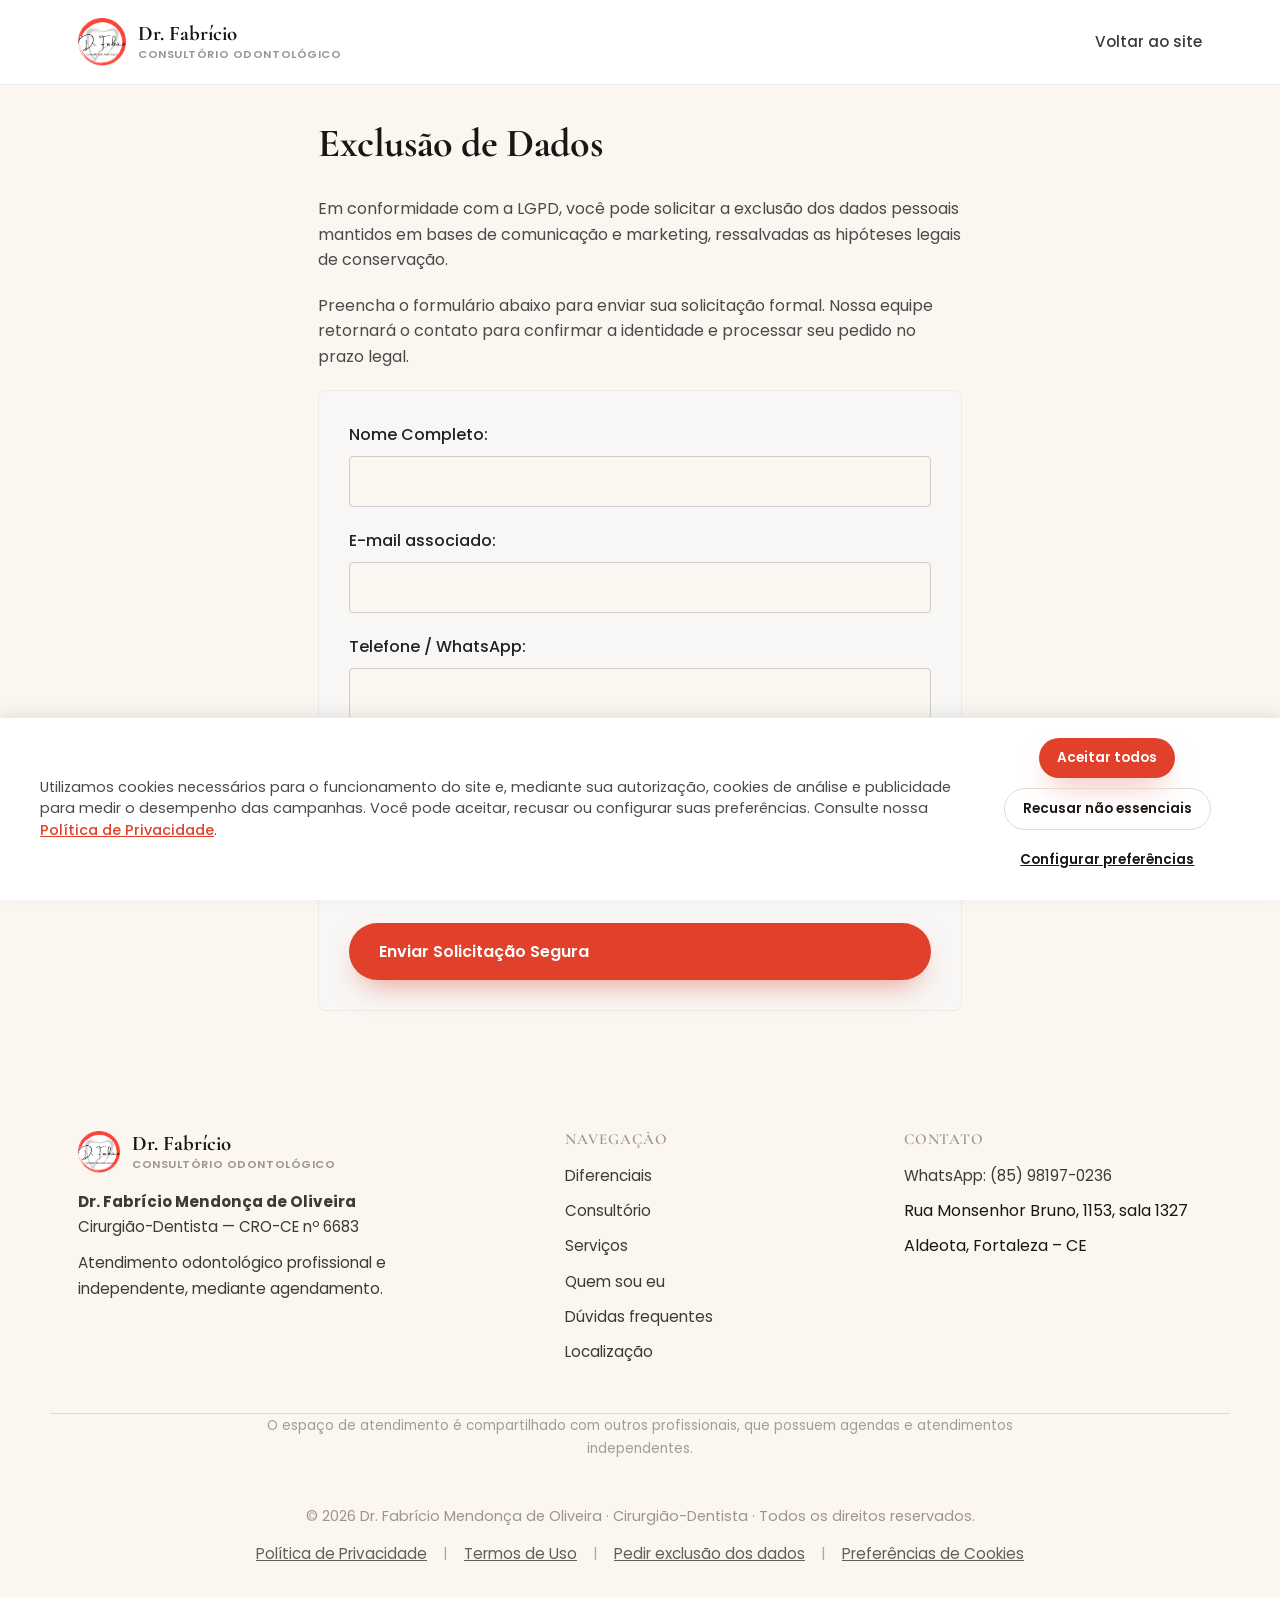
==== commit 6a5229b5: "Atualizar o exclusao-de-dados.html" ====
--- a/exclusao-de-dados.html
+++ b/exclusao-de-dados.html
@@ -4,19 +4,50 @@
 <meta charset="UTF-8">
 <meta name="viewport" content="width=device-width, initial-scale=1.0">
 <title>Exclusão de Dados | Dr. Fabrício Mendonça de Oliveira</title>
-<meta name="description" content="Solicite a exclusão dos seus dados pessoais conforme a Lei Geral de Proteção de Dados (LGPD).">
-<meta name="robots" content="noindex, follow">
+<meta name="robots" content="noindex, nofollow">
+<link rel="canonical" href="https://dentistafabricio.com.br/exclusao-de-dados.html">
+<meta name="theme-color" content="#E1402A">
 
 <link rel="icon" type="image/x-icon" href="assets/favicon.ico">
 <link rel="preconnect" href="https://fonts.googleapis.com">
 <link rel="preconnect" href="https://fonts.gstatic.com" crossorigin>
 <link href="https://fonts.googleapis.com/css2?family=Cormorant+Garamond:ital,wght@0,500;0,600;0,700;1,500;1,600&family=Poppins:wght@400;500;600&display=swap" rel="stylesheet">
 <link rel="stylesheet" href="style.css">
+
+<!-- Estilos exclusivos para o Banner de Cookies e Páginas Internas -->
+<style>
+  .page-content { padding: 120px 0 60px; min-height: 70vh; }
+  .page-content h1 { font-family: 'Cormorant Garamond', serif; font-size: 2.5rem; margin-bottom: 30px; color: var(--ink); }
+  .page-content p { font-size: 1rem; color: #4a4a4a; line-height: 1.6; margin-bottom: 20px; }
+  
+  .data-form { background: #f8f7f5; padding: 30px; border-radius: 8px; border: 1px solid #eaeaea; }
+  .data-form .form-group { margin-bottom: 20px; }
+  .data-form label { display: block; font-weight: 500; margin-bottom: 8px; color: #222; }
+  .data-form input, .data-form textarea { width: 100%; padding: 12px; border: 1px solid #ccc; border-radius: 4px; font-family: 'Poppins', sans-serif; }
+  .data-form textarea { resize: vertical; min-height: 120px; }
+  
+  /* Mantém estilos de Cookies da index */
+  .cookie-banner { position: fixed; bottom: 0; left: 0; width: 100%; background-color: #ffffff; box-shadow: 0 -4px 15px rgba(0,0,0,0.08); z-index: 9999; padding: 20px 24px; border-top: 1px solid #eaeaea; display: none; justify-content: center; }
+  .cookie-content { max-width: 1200px; width: 100%; display: flex; flex-direction: column; gap: 16px; align-items: center; text-align: center; }
+  @media (min-width: 768px) { .cookie-content { flex-direction: row; text-align: left; justify-content: space-between; } }
+  .cookie-text { margin: 0; font-size: 0.9rem; color: #4a4a4a; line-height: 1.5; }
+  .cookie-text a { color: var(--brand, #E1402A); text-decoration: underline; font-weight: 500; }
+  .cookie-buttons { display: flex; gap: 10px; flex-wrap: wrap; justify-content: center; }
+  .cookie-buttons .btn { padding: 10px 18px; font-size: 0.85rem; cursor: pointer; white-space: nowrap; }
+  .cookie-modal { position: fixed; top: 0; left: 0; width: 100%; height: 100%; background: rgba(0,0,0,0.6); z-index: 10000; display: none; align-items: center; justify-content: center; padding: 20px; }
+  .cookie-modal-content { background: #fff; padding: 30px; border-radius: 12px; max-width: 500px; width: 100%; box-shadow: 0 10px 30px rgba(0,0,0,0.2); }
+  .cookie-modal-content h3 { margin-top: 0; font-family: 'Cormorant Garamond', serif; font-size: 1.8rem; color: #222; }
+  .cookie-option { margin: 15px 0; padding: 15px; background: #f8f7f5; border-radius: 8px; border: 1px solid #eaeaea; }
+  .cookie-option label { display: flex; align-items: flex-start; gap: 12px; cursor: pointer; }
+  .cookie-option input[type="checkbox"] { margin-top: 4px; accent-color: var(--brand, #E1402A); width: 16px; height: 16px; cursor: pointer; }
+  .cookie-option strong { display: block; margin-bottom: 4px; color: #222; font-family: 'Poppins', sans-serif; font-size: 0.95rem; }
+  .cookie-option span { font-size: 0.85rem; color: #666; display: block; line-height: 1.4; }
+  .cookie-modal-actions { display: flex; gap: 12px; margin-top: 25px; justify-content: flex-end; }
+</style>
 </head>
 <body>
 
-<!-- ================= HEADER ================= -->
-<header id="header" class="scrolled">
+<header id="header" style="background: #fff; border-bottom: 1px solid #eaeaea;">
   <div class="container">
     <a href="index.html" class="brand">
       <img src="assets/logo.png" alt="Logo Dr. Fabrício Mendonça de Oliveira">
@@ -24,80 +55,56 @@
         <span>Consultório Odontológico</span>
       </div>
     </a>
-    <button class="menu-toggle" id="menuToggle" aria-label="Abrir menu" aria-expanded="false" aria-controls="navLinks">
-      <span></span><span></span><span></span>
-    </button>
     <nav>
-      <ul class="nav-links" id="navLinks">
-        <li><a href="index.html#diferenciais">Diferenciais</a></li>
-        <li><a href="index.html#consultorio">Consultório</a></li>
-        <li><a href="index.html#servicos">Serviços</a></li>
-        <li><a href="index.html#faq">Dúvidas</a></li>
-        <li><a href="index.html#local">Localização</a></li>
-        <li><a class="btn btn-primary" href="https://wa.me/5585981970236" target="_blank" rel="noopener noreferrer">Agendar avaliação</a></li>
+      <ul class="nav-links">
+        <li><a href="index.html">Voltar ao site</a></li>
       </ul>
     </nav>
   </div>
 </header>
 
-<!-- ================= CONTEÚDO LEGAL ================= -->
-<main class="legal-content">
-  <span class="eyebrow">Direitos do Titular (LGPD)</span>
-  <h1>Solicitação de Exclusão de Dados</h1>
-  <p>Em conformidade com a Lei Geral de Proteção de Dados (LGPD), você tem o direito de solicitar a exclusão de seus dados pessoais das nossas bases de marketing (como listas de e-mail e Google Ads).</p>
-
-  <div class="form-exclusao">
-    
-    <!-- Formulário -->
-    <form id="lgpd-form">
-      <div class="form-group">
-        <label for="nome">Nome Completo</label>
-        <input type="text" id="nome" name="nome" required placeholder="Digite seu nome completo">
-      </div>
-      
-      <div class="form-group">
-        <label for="email">E-mail</label>
-        <input type="email" id="email" name="email" required placeholder="E-mail que deseja remover">
-      </div>
-      
-      <div class="form-group">
-        <label for="telefone">Telefone (WhatsApp)</label>
-        <input type="tel" id="telefone" name="telefone" required placeholder="(XX) XXXXX-XXXX">
-      </div>
-      
-      <div class="form-group">
-        <label for="mensagem">Detalhes da Solicitação (Opcional)</label>
-        <textarea id="mensagem" name="mensagem" rows="4" placeholder="Ex: Desejo que meu e-mail e telefone sejam removidos de campanhas publicitárias."></textarea>
-      </div>
-      
-      <p class="form-obs"><strong>Nota Clínica:</strong> A exclusão de dados aplica-se à base de marketing. Dados do prontuário clínico e histórico odontológico não podem ser excluídos integralmente devido a exigências legais do Conselho Federal de Odontologia (CFO) e do Ministério da Saúde referentes ao tempo de guarda obrigatório de prontuários médicos.</p>
-      
-      <button type="submit" id="btn-submit" class="btn btn-primary" style="width:100%; justify-content:center; padding: 15px;">Enviar Solicitação de Exclusão</button>
+<section class="page-content">
+  <div class="container" style="max-width: 700px; margin: 0 auto;">
+    <h1>Exclusão de Dados</h1>
+    <p>Em conformidade com a LGPD, você pode solicitar a exclusão dos dados pessoais mantidos em bases de comunicação e marketing, ressalvadas as hipóteses legais de conservação.</p>
+    <p>Preencha o formulário abaixo para enviar sua solicitação formal. Nossa equipe retornará o contato para confirmar a identidade e processar seu pedido no prazo legal.</p>
+
+    <!-- Usando método POST com seu Formspree padrão -->
+    <form action="https://formspree.io/f/SEU_ID_AQUI" method="POST" class="data-form">
+      <div class="form-group">
+        <label for="nome">Nome Completo:</label>
+        <input type="text" id="nome" name="nome" required>
+      </div>
+      <div class="form-group">
+        <label for="email">E-mail associado:</label>
+        <input type="email" id="email" name="email" required>
+      </div>
+      <div class="form-group">
+        <label for="telefone">Telefone / WhatsApp:</label>
+        <input type="tel" id="telefone" name="telefone" required>
+      </div>
+      <div class="form-group">
+        <label for="mensagem">Detalhes da solicitação:</label>
+        <textarea id="mensagem" name="mensagem" placeholder="Desejo solicitar a exclusão total dos meus dados..." required></textarea>
+      </div>
+      <button type="submit" class="btn btn-primary" style="width: 100%;">Enviar Solicitação Segura</button>
     </form>
-
-    <!-- Mensagem de Sucesso (Oculta por padrão) -->
-    <div id="form-success" style="display: none; text-align: center; padding: 30px 0;">
-      <svg width="64" height="64" viewBox="0 0 24 24" fill="none" stroke="var(--red)" stroke-width="2" style="margin-bottom: 15px;">
-        <path d="M22 11.08V12a10 10 0 1 1-5.93-9.14"></path>
-        <polyline points="22 4 12 14.01 9 11.01"></polyline>
-      </svg>
-      <h3 style="margin-bottom: 10px; font-size: 1.5rem;">Solicitação Recebida!</h3>
-      <p style="color: var(--ink-soft);">Sua solicitação de exclusão de dados de marketing foi enviada com sucesso para nossa equipe. Processaremos seu pedido no prazo exigido pela lei.</p>
-      <button onclick="window.location.href='index.html'" class="btn btn-ghost" style="margin-top: 15px;">Voltar ao Início</button>
-    </div>
-
-  </div>
-</main>
-
-<!-- ================= FOOTER ================= -->
+  </div>
+</section>
+
+<!-- ================= FOOTER (IDÊNTICO) ================= -->
 <footer>
   <div class="container">
-    <div>
+    <div style="max-width: 320px;">
       <div class="foot-brand">
         <img src="assets/logo.png" alt="Logo Dr. Fabrício">
         <div class="brand-name">Dr. Fabrício<span>Consultório Odontológico</span></div>
       </div>
-      <p>Atendimento odontológico humanizado na Aldeota, Fortaleza, com foco em saúde, função e estética do sorriso.</p>
+      <p style="margin-top: 15px;">
+        <strong>Dr. Fabrício Mendonça de Oliveira</strong><br>
+        Cirurgião-Dentista — CRO-CE nº 6683<br>
+        <span style="display:block; margin-top:10px;">Atendimento odontológico profissional e independente, mediante agendamento.</span>
+      </p>
     </div>
     <div>
       <h4>Navegação</h4>
@@ -105,6 +112,7 @@
         <li><a href="index.html#diferenciais">Diferenciais</a></li>
         <li><a href="index.html#consultorio">Consultório</a></li>
         <li><a href="index.html#servicos">Serviços</a></li>
+        <li><a href="index.html#sobre">Quem sou eu</a></li>
         <li><a href="index.html#faq">Dúvidas frequentes</a></li>
         <li><a href="index.html#local">Localização</a></li>
       </ul>
@@ -112,13 +120,17 @@
     <div>
       <h4>Contato</h4>
       <ul>
-        <li><a href="https://wa.me/5585981970236" target="_blank" rel="noopener noreferrer">+55 (85) 98197-0236</a></li>
-        <li><span>Rua Monsenhor Bruno, 1153 — Sala 1327</span></li>
+        <li><a href="https://wa.me/5585981970236" target="_blank" rel="noopener noreferrer">WhatsApp: (85) 98197-0236</a></li>
+        <li><span>Rua Monsenhor Bruno, 1153, sala 1327</span></li>
         <li><span>Aldeota, Fortaleza – CE</span></li>
       </ul>
     </div>
   </div>
   
+  <div class="bottom-disclaimer" style="text-align: center; margin: 0 auto 20px; font-size: 0.85rem; color: #a09d9a; max-width: 800px; padding: 0 20px;">
+    O espaço de atendimento é compartilhado com outros profissionais, que possuem agendas e atendimentos independentes.
+  </div>
+
   <div class="bottom">
     <div>© 2026 Dr. Fabrício Mendonça de Oliveira · Cirurgião-Dentista · Todos os direitos reservados.</div>
     <div class="legal-links">
@@ -127,61 +139,74 @@
       <a href="termos-de-uso.html">Termos de Uso</a>
       <span>|</span>
       <a href="exclusao-de-dados.html">Pedir exclusão dos dados</a>
+      <span>|</span>
+      <a href="#" onclick="openCookiePreferences(event)">Preferências de Cookies</a>
     </div>
   </div>
 </footer>
 
-<script src="script.js"></script>
-
-<!-- Script de Envio do Formulário Configurado com Formspree -->
+<!-- ================= AVISO DE COOKIES (BANNER E MODAL) ================= -->
+<div id="cookieConsentBanner" class="cookie-banner">
+  <div class="cookie-content">
+    <p class="cookie-text">
+      Utilizamos cookies necessários para o funcionamento do site e, mediante sua autorização, cookies de análise e publicidade para medir o desempenho das campanhas. Você pode aceitar, recusar ou configurar suas preferências. Consulte nossa <a href="politica-de-privacidade.html">Política de Privacidade</a>.
+    </p>
+    <div class="cookie-buttons">
+      <button id="btnAcceptCookies" class="btn btn-primary">Aceitar todos</button>
+      <button id="btnRejectCookies" class="btn btn-ghost">Recusar não essenciais</button>
+      <button id="btnConfigCookies" class="btn btn-ghost" style="text-decoration: underline; border: none; background: transparent;">Configurar preferências</button>
+    </div>
+  </div>
+</div>
+
+<div id="cookiePreferencesModal" class="cookie-modal">
+  <div class="cookie-modal-content">
+    <h3>Preferências de Cookies</h3>
+    <p style="font-size: 0.95rem; color: #4a4a4a; margin-bottom: 20px;">Gerencie suas preferências de cookies abaixo:</p>
+    
+    <div class="cookie-option">
+      <label>
+        <input type="checkbox" checked disabled>
+        <div>
+          <strong>Cookies Estritamente Necessários</strong>
+          <span>Essenciais para o funcionamento do site (navegação, segurança, etc.). Não podem ser desativados.</span>
+        </div>
+      </label>
+    </div>
+    
+    <div class="cookie-option">
+      <label>
+        <input type="checkbox" id="cookieAnalyticsToggle">
+        <div>
+          <strong>Cookies de Análise e Publicidade</strong>
+          <span>Usados para medir o desempenho das campanhas do Google Ads e entender como os visitantes interagem com o site, de forma anônima.</span>
+        </div>
+      </label>
+    </div>
+    
+    <div class="cookie-modal-actions">
+      <button id="btnCloseCookiePrefs" class="btn btn-ghost">Cancelar</button>
+      <button id="btnSaveCookiePrefs" class="btn btn-primary">Salvar preferências</button>
+    </div>
+  </div>
+</div>
+
 <script>
-  const form = document.getElementById("lgpd-form");
-  const formSuccess = document.getElementById("form-success");
-  const btnSubmit = document.getElementById("btn-submit");
-
-  form.addEventListener("submit", async function(event) {
-    event.preventDefault(); // Evita que a página recarregue
-    
-    // Altera o texto do botão para dar feedback visual de "loading"
-    const originalText = btnSubmit.innerText;
-    btnSubmit.innerText = "Enviando...";
-    btnSubmit.style.opacity = "0.7";
-    btnSubmit.disabled = true;
-
-    const formData = new FormData(form);
-    
-    // URL do Formspree configurada:
-    const formspreeURL = "https://formspree.io/f/xqpzbweb"; 
-
-    try {
-      const response = await fetch(formspreeURL, {
-        method: "POST",
-        body: formData,
-        headers: {
-          'Accept': 'application/json'
-        }
-      });
-
-      if (response.ok) {
-        // Sucesso: Esconde o formulário e mostra a tela de sucesso
-        form.style.display = "none";
-        formSuccess.style.display = "block";
-        
-        // Faz a rolagem suave para o topo do form para o usuário ler a mensagem
-        formSuccess.scrollIntoView({ behavior: 'smooth', block: 'center' });
-      } else {
-        throw new Error("Erro no envio");
-      }
-    } catch (error) {
-      alert("Ocorreu um erro ao enviar sua solicitação. Por favor, tente novamente ou entre em contato pelo WhatsApp.");
-      
-      // Restaura o botão caso dê erro
-      btnSubmit.innerText = originalText;
-      btnSubmit.style.opacity = "1";
-      btnSubmit.disabled = false;
-    }
+  document.addEventListener("DOMContentLoaded", function() {
+    const banner = document.getElementById("cookieConsentBanner");
+    const modal = document.getElementById("cookiePreferencesModal");
+    const analyticsToggle = document.getElementById("cookieAnalyticsToggle");
+    const consent = localStorage.getItem("cookieConsent");
+    if (!consent) { banner.style.display = "flex"; }
+    function acceptAll() { localStorage.setItem("cookieConsent", "all"); banner.style.display = "none"; modal.style.display = "none"; }
+    function rejectNonEssential() { localStorage.setItem("cookieConsent", "essential"); banner.style.display = "none"; modal.style.display = "none"; }
+    document.getElementById("btnAcceptCookies").addEventListener("click", acceptAll);
+    document.getElementById("btnRejectCookies").addEventListener("click", rejectNonEssential);
+    document.getElementById("btnConfigCookies").addEventListener("click", function() { banner.style.display = "none"; openCookiePreferences(null); });
+    document.getElementById("btnSaveCookiePrefs").addEventListener("click", function() { if (analyticsToggle.checked) { acceptAll(); } else { rejectNonEssential(); } });
+    document.getElementById("btnCloseCookiePrefs").addEventListener("click", function() { modal.style.display = "none"; if (!localStorage.getItem("cookieConsent")) { banner.style.display = "flex"; } });
+    window.openCookiePreferences = function(e) { if(e) e.preventDefault(); const currentConsent = localStorage.getItem("cookieConsent"); analyticsToggle.checked = (currentConsent === "all"); modal.style.display = "flex"; };
   });
 </script>
-
 </body>
-</html>+</html>
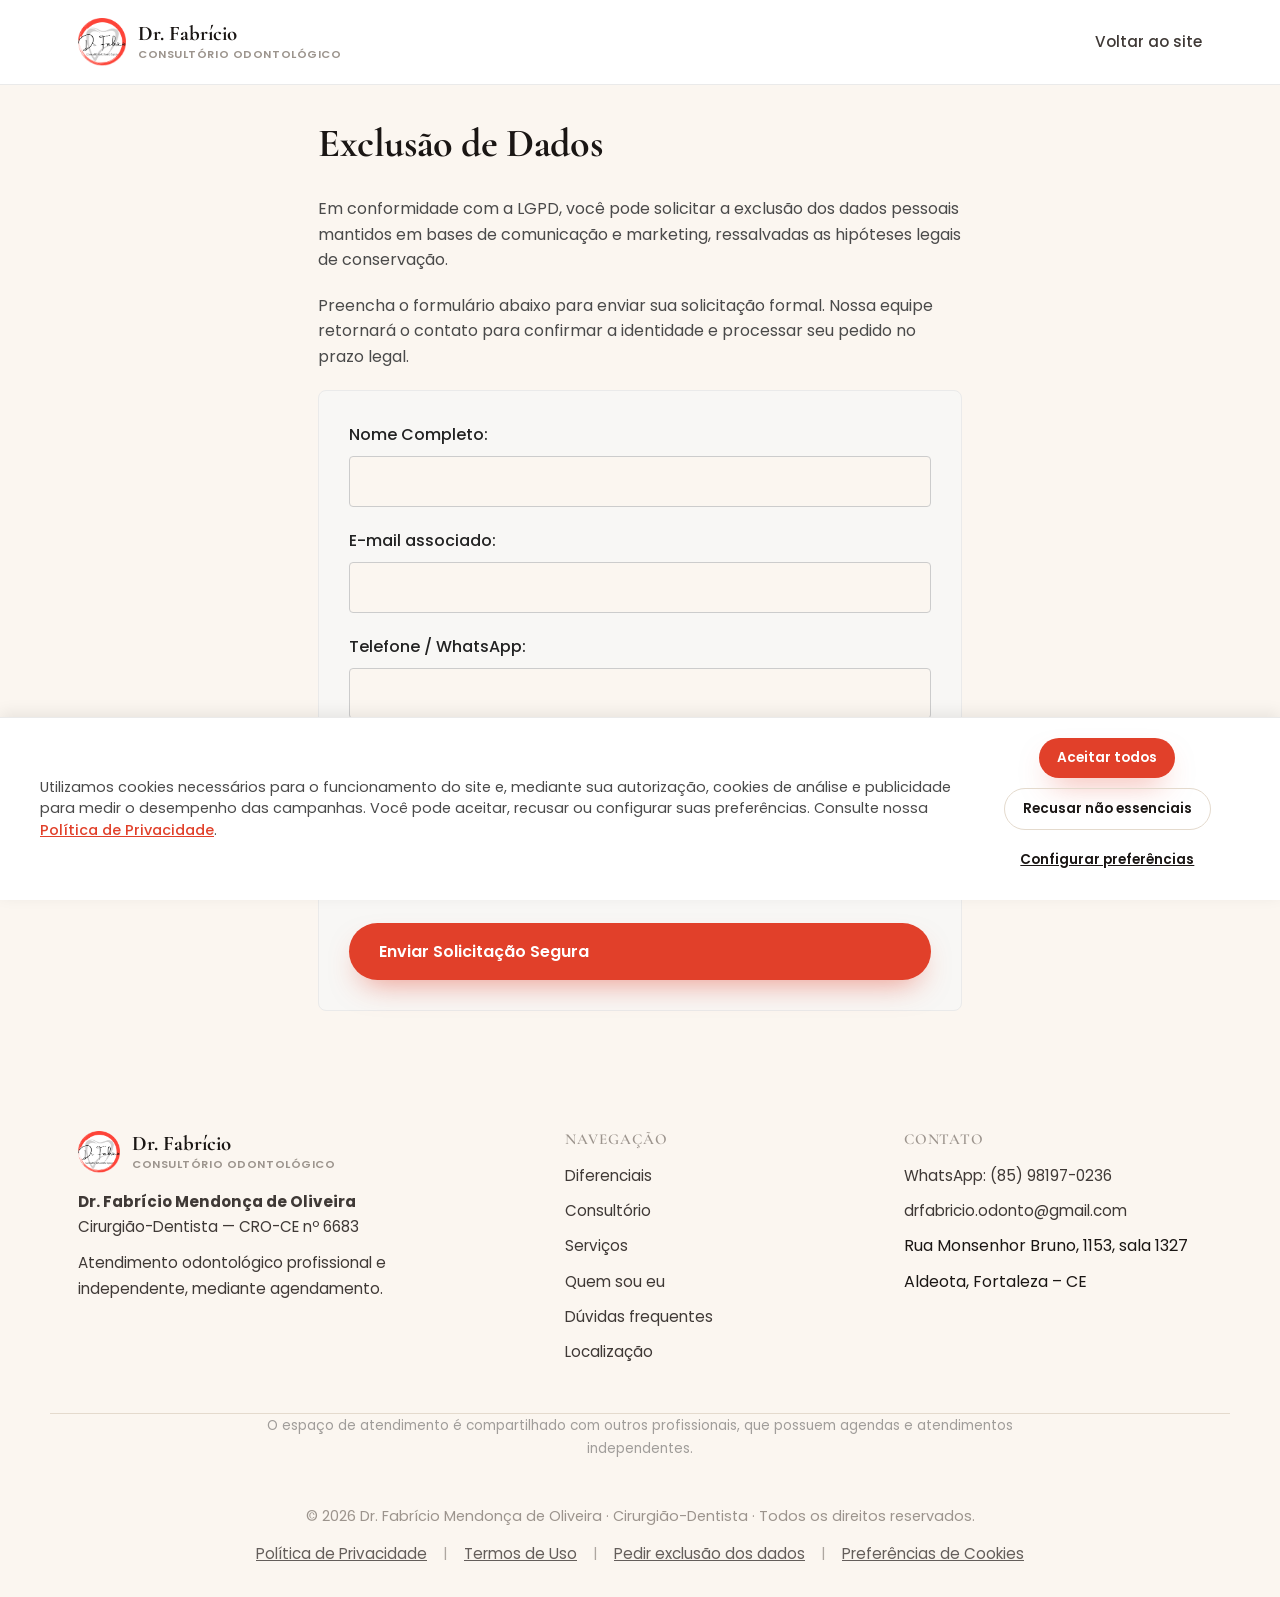
==== commit d9b9f750: "Atualizar o exclusao-de-dados.html" ====
--- a/exclusao-de-dados.html
+++ b/exclusao-de-dados.html
@@ -26,7 +26,6 @@
   .data-form input, .data-form textarea { width: 100%; padding: 12px; border: 1px solid #ccc; border-radius: 4px; font-family: 'Poppins', sans-serif; }
   .data-form textarea { resize: vertical; min-height: 120px; }
   
-  /* Mantém estilos de Cookies da index */
   .cookie-banner { position: fixed; bottom: 0; left: 0; width: 100%; background-color: #ffffff; box-shadow: 0 -4px 15px rgba(0,0,0,0.08); z-index: 9999; padding: 20px 24px; border-top: 1px solid #eaeaea; display: none; justify-content: center; }
   .cookie-content { max-width: 1200px; width: 100%; display: flex; flex-direction: column; gap: 16px; align-items: center; text-align: center; }
   @media (min-width: 768px) { .cookie-content { flex-direction: row; text-align: left; justify-content: space-between; } }
@@ -69,7 +68,6 @@
     <p>Em conformidade com a LGPD, você pode solicitar a exclusão dos dados pessoais mantidos em bases de comunicação e marketing, ressalvadas as hipóteses legais de conservação.</p>
     <p>Preencha o formulário abaixo para enviar sua solicitação formal. Nossa equipe retornará o contato para confirmar a identidade e processar seu pedido no prazo legal.</p>
 
-    <!-- Usando método POST com seu Formspree padrão -->
     <form action="https://formspree.io/f/SEU_ID_AQUI" method="POST" class="data-form">
       <div class="form-group">
         <label for="nome">Nome Completo:</label>
@@ -92,7 +90,7 @@
   </div>
 </section>
 
-<!-- ================= FOOTER (IDÊNTICO) ================= -->
+<!-- ================= FOOTER ================= -->
 <footer>
   <div class="container">
     <div style="max-width: 320px;">
@@ -121,6 +119,7 @@
       <h4>Contato</h4>
       <ul>
         <li><a href="https://wa.me/5585981970236" target="_blank" rel="noopener noreferrer">WhatsApp: (85) 98197-0236</a></li>
+        <li><a href="mailto:drfabricio.odonto@gmail.com">drfabricio.odonto@gmail.com</a></li>
         <li><span>Rua Monsenhor Bruno, 1153, sala 1327</span></li>
         <li><span>Aldeota, Fortaleza – CE</span></li>
       </ul>
